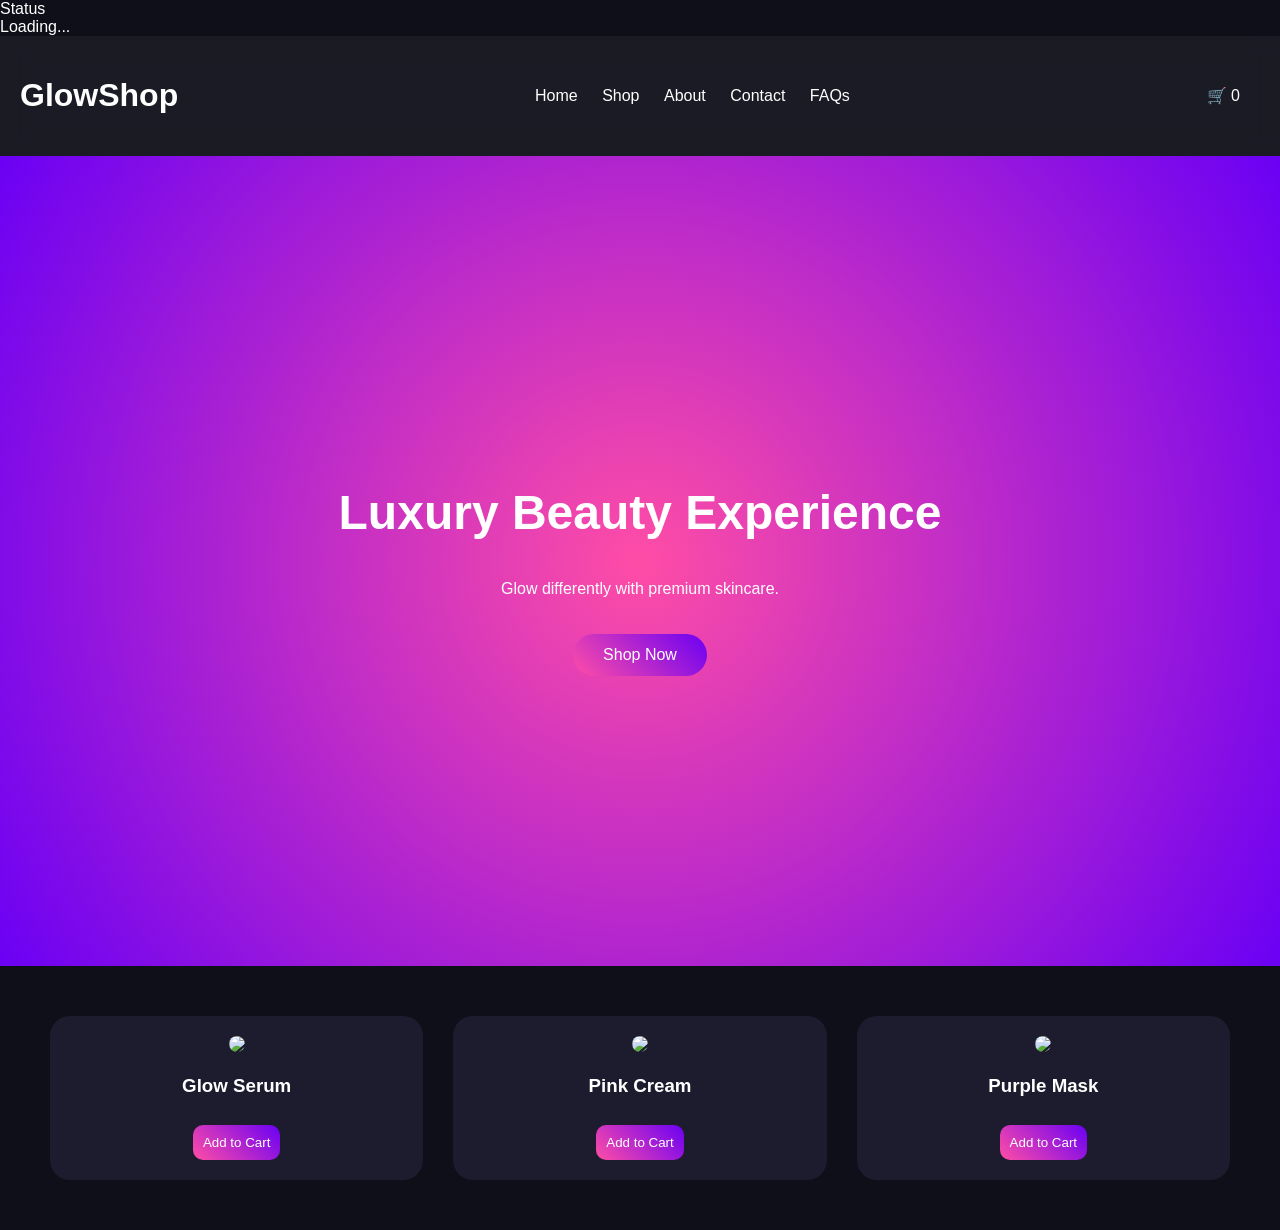
==== index.html @ 7b387b27 "Update index.html" ====
<!DOCTYPE html>
<html lang="en">
<head>
<meta charset="UTF-8">
<meta name="viewport" content="width=device-width, initial-scale=1.0">
<title>GlowShop</title>
<link rel="stylesheet" href="styles.css">
<script defer src="script.js"></script>
</head>

<body>

<!-- Loader -->
<div class="terminal-loader">
  <div class="terminal-header">
    <div class="terminal-title">Status</div>
    <div class="terminal-controls">
      <div class="control close"></div>
      <div class="control minimize"></div>
      <div class="control maximize"></div>
    </div>
  </div>
  <div class="text">Loading...</div>
</div>


<!-- Header -->
<header class="glass">
  <h1>GlowShop</h1>
  <nav>
    <a href="index.html">Home</a>
    <a href="products.html">Shop</a>
    <a href="about.html">About</a>
    <a href="contact.html">Contact</a>
    <a href="faq.html">FAQs</a>
  </nav>
  <div class="cart-icon" onclick="toggleCart()">🛒 <span id="cartCount">0</span></div>
</header>

<!-- Cart -->
<div id="cartSidebar" class="cart-sidebar"></div>

<!-- Hero -->
<section class="hero">
  <div>
    <h2>Luxury Beauty Experience</h2>
    <p>Glow differently with premium skincare.</p>
    <a href="products.html" class="btn">Shop Now</a>
  </div>
</section>

<!-- Featured Products -->
<section class="grid">
  <div class="card">
    <img src="https://via.placeholder.com/300">
    <h3>Glow Serum</h3>
    <button onclick="addToCart('Glow Serum',25)">Add to Cart</button>
  </div>
  <div class="card">
    <img src="https://via.placeholder.com/300">
    <h3>Pink Cream</h3>
    <button onclick="addToCart('Pink Cream',30)">Add to Cart</button>
  </div>
  <div class="card">
    <img src="https://via.placeholder.com/300">
    <h3>Purple Mask</h3>
    <button onclick="addToCart('Purple Mask',20)">Add to Cart</button>
  </div>
</section>

</body>
</html>
---- styles.css ----
/* ===== GLOBAL ===== */
body {
  margin:0;
  font-family:'Poppins',sans-serif;
  background:#0f0f1a;
  color:white;
  overflow-x:hidden;
}

/* ===== LOADER ===== */
#loader {
  position: fixed;
  top:0;
  left:0;
  width:100%;
  height:100%;
  background:#0a001f;
  display:flex;
  justify-content:center;
  align-items:center;
  z-index:99999;
}
.loader-box {text-align:center;}
.loader-box h1 {
  font-size:2.8rem;
  background: linear-gradient(90deg,#ff4da6,#6a00f4);
  -webkit-background-clip: text;
  -webkit-text-fill-color: transparent;
  margin-bottom:20px;
}
.bar {
  width:220px;
  height:6px;
  background:#222;
  border-radius:10px;
  overflow:hidden;
}
.fill {
  height:100%;
  width:0%;
  background:linear-gradient(90deg,#ff4da6,#6a00f4);
  animation: loadAnim 1.8s ease forwards;
}
@keyframes loadAnim {from{width:0%} to{width:100%}}

/* ===== HEADER ===== */
.glass {
  display:flex;
  justify-content:space-between;
  align-items:center;
  padding:20px;
  background:rgba(255,255,255,0.05);
  backdrop-filter:blur(12px);
  position:sticky;
  top:0;
  z-index:100;
}
nav a {
  margin:10px;
  color:white;
  text-decoration:none;
  font-weight:500;
  transition:0.2s;
}
nav a:hover {color:#ff4da6;}
.cart-icon {
  cursor:pointer;
  margin-right:20px;
}

/* ===== HERO ===== */
.hero {
  height:90vh;
  display:flex;
  justify-content:center;
  align-items:center;
  text-align:center;
  background: radial-gradient(circle at center,#ff4da6,#6a00f4);
}
.hero h2 {font-size:3rem;}
.btn {
  margin-top:20px;
  display:inline-block;
  padding:12px 30px;
  background:linear-gradient(45deg,#ff4da6,#6a00f4);
  border-radius:30px;
  text-decoration:none;
  color:white;
  transition:0.3s;
}
.btn:hover {transform:scale(1.05);}

/* ===== PRODUCTS ===== */
.grid {
  display:grid;
  grid-template-columns:repeat(auto-fit,minmax(250px,1fr));
  gap:30px;
  padding:50px;
}
.card {
  background:#1c1c2e;
  padding:20px;
  border-radius:20px;
  text-align:center;
  transition:0.3s;
}
.card:hover {
  transform:translateY(-10px);
  box-shadow:0 20px 40px rgba(255,0,150,0.3);
}
.card img {width:100%; border-radius:15px;}
button {
  margin-top:10px;
  padding:10px;
  border:none;
  background:linear-gradient(45deg,#ff4da6,#6a00f4);
  color:white;
  border-radius:10px;
  cursor:pointer;
}

/* ===== CART SIDEBAR ===== */
.cart-sidebar {
  position:fixed;
  top:0;
  right:-100%; /* fully hidden when closed */
  width:320px;
  max-width:90%;
  height:100%;
  background:white;
  color:black;
  padding:20px;
  transition:0.4s;
  z-index:200;
  box-shadow: -5px 0 20px rgba(0,0,0,0.5);
  overflow-y:auto;
}
.cart-sidebar.active {right:0;}
.cart-sidebar .close-btn {
  position:absolute;
  top:10px;
  right:10px;
  background:transparent;
  border:none;
  font-size:1.2rem;
  cursor:pointer;
}
.cart-sidebar .cart-item {
  display:flex;
  justify-content: space-between;
  align-items:center;
  margin-bottom:10px;
}
.cart-sidebar .cart-item button {
  background:#ff4da6;
  padding:4px 8px;
  font-size:0.9rem;
  border-radius:5px;
}

/* ===== FADE IN ===== */
body {animation:fadeIn 0.6s ease;}
@keyframes fadeIn {from{opacity:0} to{opacity:1}}
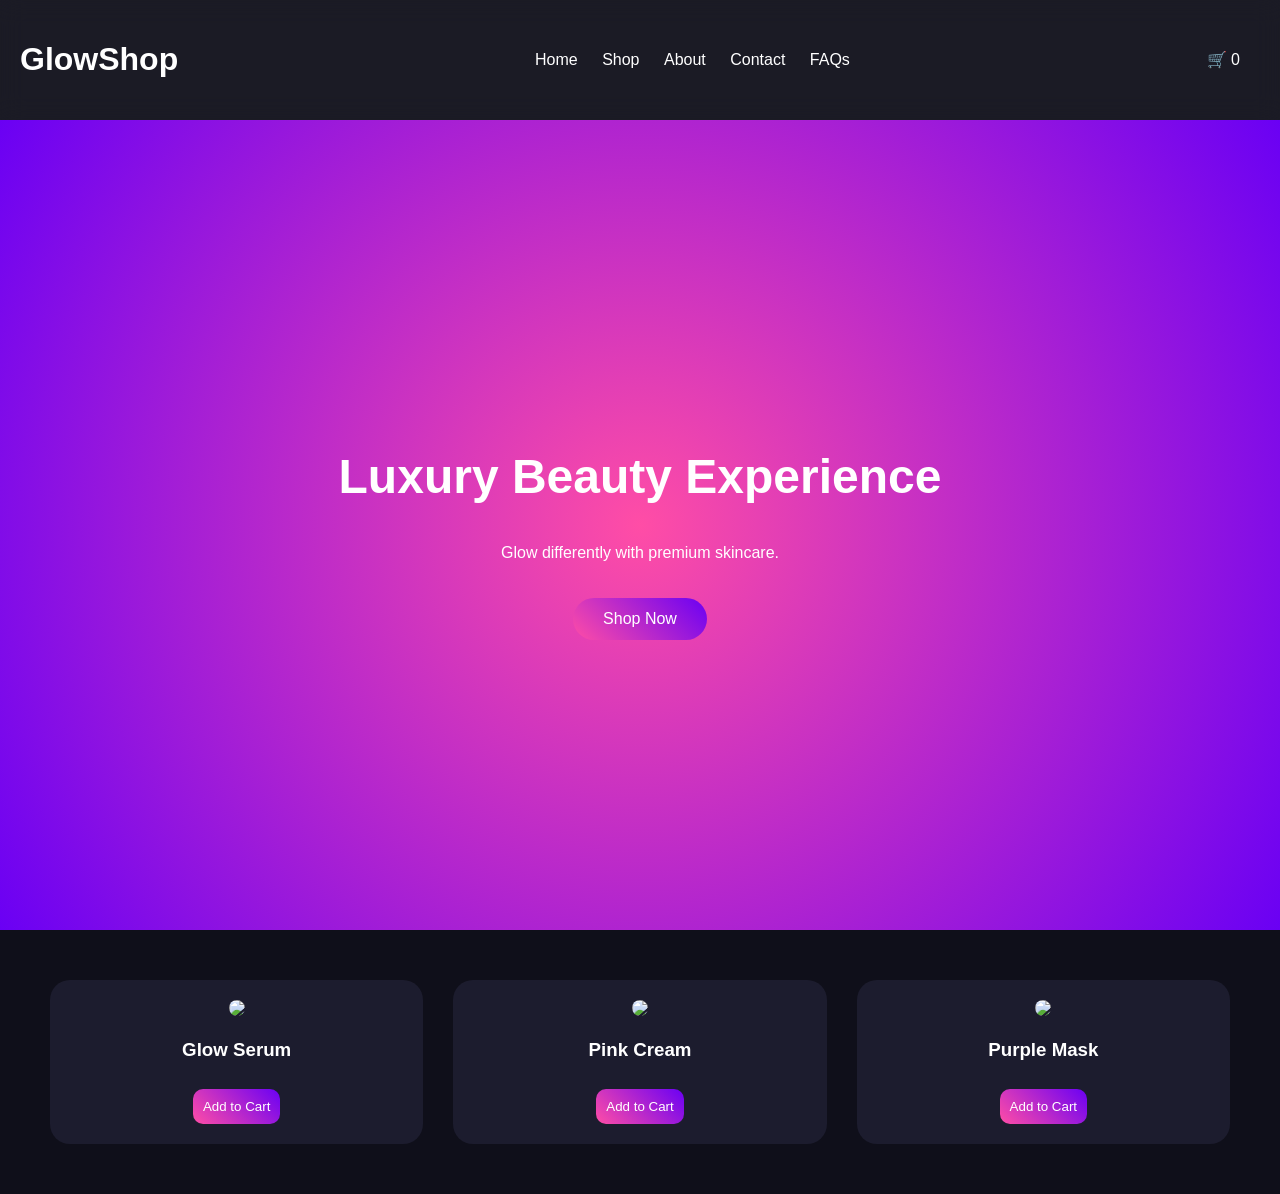
==== commit ddd49646: "Update index.html" ====
--- a/index.html
+++ b/index.html
@@ -10,19 +10,14 @@
 
 <body>
 
-<!-- Loader -->
-<div class="terminal-loader">
-  <div class="terminal-header">
-    <div class="terminal-title">Status</div>
-    <div class="terminal-controls">
-      <div class="control close"></div>
-      <div class="control minimize"></div>
-      <div class="control maximize"></div>
+<div class="loader">
+      <div class="intern">
+      </div>
+  <div class="external-shadow">
+    <div class="central">
     </div>
   </div>
-  <div class="text">Loading...</div>
 </div>
-
 
 <!-- Header -->
 <header class="glass">
--- a/styles.css
+++ b/styles.css
@@ -1,163 +1,104 @@
+/* =====================
+styles.css (Full updated version with centered fading loader)
+===================== */
+
 /* ===== GLOBAL ===== */
+* { box-sizing: border-box; }
+
 body {
-  margin:0;
-  font-family:'Poppins',sans-serif;
-  background:#0f0f1a;
-  color:white;
-  overflow-x:hidden;
+  margin: 0;
+  font-family: 'Poppins', sans-serif;
+  background: #0f0f1a;
+  color: white;
+  overflow-x: hidden;
+  animation: fadeIn 0.6s ease;
 }
 
 /* ===== LOADER ===== */
+@keyframes blinkCursor { 50% { border-right-color: transparent; } }
+@keyframes typeAndDelete { 0%,10%{width:0;} 45%,55%{width:100%;} 90%,100%{width:0;} }
+
 #loader {
   position: fixed;
-  top:0;
-  left:0;
-  width:100%;
-  height:100%;
-  background:#0a001f;
-  display:flex;
-  justify-content:center;
-  align-items:center;
-  z-index:99999;
+  top: 0;
+  left: 0;
+  width: 100%;
+  height: 100%;
+  display: flex;
+  justify-content: center;
+  align-items: center;
+  background: #000;
+  z-index: 9999;
+  opacity: 1;
+  transition: opacity 0.5s ease;
 }
-.loader-box {text-align:center;}
-.loader-box h1 {
-  font-size:2.8rem;
-  background: linear-gradient(90deg,#ff4da6,#6a00f4);
-  -webkit-background-clip: text;
-  -webkit-text-fill-color: transparent;
-  margin-bottom:20px;
+
+.terminal-loader {
+  border: 0.1em solid #333;
+  background-color: #1a1a1a;
+  color: #0f0;
+  font-family: "Courier New", Courier, monospace;
+  font-size: 1em;
+  padding: 1.5em 1em;
+  width: 12em;
+  box-shadow: 0 4px 8px rgba(0,0,0,0.2);
+  border-radius: 4px;
+  position: relative;
+  overflow: hidden;
 }
-.bar {
-  width:220px;
-  height:6px;
-  background:#222;
-  border-radius:10px;
-  overflow:hidden;
+
+.terminal-header {
+  position: absolute;
+  top: 0;
+  left: 0;
+  right: 0;
+  height: 1.5em;
+  background-color: #333;
+  border-top-left-radius: 4px;
+  border-top-right-radius: 4px;
+  padding: 0 0.4em;
 }
-.fill {
-  height:100%;
-  width:0%;
-  background:linear-gradient(90deg,#ff4da6,#6a00f4);
-  animation: loadAnim 1.8s ease forwards;
+
+.terminal-controls { float: right; }
+.control { display: inline-block; width: 0.6em; height: 0.6em; margin-left: 0.4em; border-radius: 50%; background-color: #777; }
+.control.close { background-color: #e33; }
+.control.minimize { background-color: #ee0; }
+.control.maximize { background-color: #0b0; }
+.terminal-title { float: left; line-height: 1.5em; color: #eee; }
+.text {
+  display: inline-block;
+  white-space: nowrap;
+  overflow: hidden;
+  border-right: 0.2em solid #0f0;
+  animation: typeAndDelete 4s steps(20) infinite, blinkCursor 0.5s step-end infinite alternate;
+  margin-top: 1.5em;
 }
-@keyframes loadAnim {from{width:0%} to{width:100%}}
 
 /* ===== HEADER ===== */
-.glass {
-  display:flex;
-  justify-content:space-between;
-  align-items:center;
-  padding:20px;
-  background:rgba(255,255,255,0.05);
-  backdrop-filter:blur(12px);
-  position:sticky;
-  top:0;
-  z-index:100;
-}
-nav a {
-  margin:10px;
-  color:white;
-  text-decoration:none;
-  font-weight:500;
-  transition:0.2s;
-}
-nav a:hover {color:#ff4da6;}
-.cart-icon {
-  cursor:pointer;
-  margin-right:20px;
-}
+.glass { display:flex; justify-content:space-between; align-items:center; padding:20px; background:rgba(255,255,255,0.05); backdrop-filter:blur(12px); position:sticky; top:0; z-index:100; }
+nav a { margin:10px; color:white; text-decoration:none; font-weight:500; transition:0.2s; }
+nav a:hover { color:#ff4da6; }
+.cart-icon { cursor:pointer; margin-right:20px; }
 
 /* ===== HERO ===== */
-.hero {
-  height:90vh;
-  display:flex;
-  justify-content:center;
-  align-items:center;
-  text-align:center;
-  background: radial-gradient(circle at center,#ff4da6,#6a00f4);
-}
-.hero h2 {font-size:3rem;}
-.btn {
-  margin-top:20px;
-  display:inline-block;
-  padding:12px 30px;
-  background:linear-gradient(45deg,#ff4da6,#6a00f4);
-  border-radius:30px;
-  text-decoration:none;
-  color:white;
-  transition:0.3s;
-}
-.btn:hover {transform:scale(1.05);}
+.hero { height:90vh; display:flex; justify-content:center; align-items:center; text-align:center; background: radial-gradient(circle at center, #ff4da6, #6a00f4); }
+.hero h2 { font-size:3rem; }
+.btn { margin-top:20px; display:inline-block; padding:12px 30px; background:linear-gradient(45deg, #ff4da6, #6a00f4); border-radius:30px; text-decoration:none; color:white; transition:0.3s; }
+.btn:hover { transform: scale(1.05); }
 
 /* ===== PRODUCTS ===== */
-.grid {
-  display:grid;
-  grid-template-columns:repeat(auto-fit,minmax(250px,1fr));
-  gap:30px;
-  padding:50px;
-}
-.card {
-  background:#1c1c2e;
-  padding:20px;
-  border-radius:20px;
-  text-align:center;
-  transition:0.3s;
-}
-.card:hover {
-  transform:translateY(-10px);
-  box-shadow:0 20px 40px rgba(255,0,150,0.3);
-}
-.card img {width:100%; border-radius:15px;}
-button {
-  margin-top:10px;
-  padding:10px;
-  border:none;
-  background:linear-gradient(45deg,#ff4da6,#6a00f4);
-  color:white;
-  border-radius:10px;
-  cursor:pointer;
-}
+.grid { display:grid; grid-template-columns:repeat(auto-fit,minmax(250px,1fr)); gap:30px; padding:50px; }
+.card { background:#1c1c2e; padding:20px; border-radius:20px; text-align:center; transition:0.3s; }
+.card:hover { transform:translateY(-10px); box-shadow:0 20px 40px rgba(255,0,150,0.3); }
+.card img { width:100%; border-radius:15px; }
+button { margin-top:10px; padding:10px; border:none; background:linear-gradient(45deg,#ff4da6,#6a00f4); color:white; border-radius:10px; cursor:pointer; }
 
 /* ===== CART SIDEBAR ===== */
-.cart-sidebar {
-  position:fixed;
-  top:0;
-  right:-100%; /* fully hidden when closed */
-  width:320px;
-  max-width:90%;
-  height:100%;
-  background:white;
-  color:black;
-  padding:20px;
-  transition:0.4s;
-  z-index:200;
-  box-shadow: -5px 0 20px rgba(0,0,0,0.5);
-  overflow-y:auto;
-}
-.cart-sidebar.active {right:0;}
-.cart-sidebar .close-btn {
-  position:absolute;
-  top:10px;
-  right:10px;
-  background:transparent;
-  border:none;
-  font-size:1.2rem;
-  cursor:pointer;
-}
-.cart-sidebar .cart-item {
-  display:flex;
-  justify-content: space-between;
-  align-items:center;
-  margin-bottom:10px;
-}
-.cart-sidebar .cart-item button {
-  background:#ff4da6;
-  padding:4px 8px;
-  font-size:0.9rem;
-  border-radius:5px;
-}
+.cart-sidebar { position:fixed; top:0; right:-100%; width:320px; max-width:90%; height:100%; background:#1c1c2e; color:white; padding:20px; transition:0.4s; z-index:200; box-shadow:-5px 0 20px rgba(0,0,0,0.5); overflow-y:auto; }
+.cart-sidebar.active { right:0; }
+.cart-sidebar .close-btn { position:absolute; top:10px; right:10px; background:transparent; border:none; font-size:1.2rem; cursor:pointer; }
+.cart-sidebar .cart-item { display:flex; justify-content:space-between; align-items:center; margin-bottom:10px; }
+.cart-sidebar .cart-item button { background:#ff4da6; padding:4px 8px; font-size:0.9rem; border-radius:5px; }
 
 /* ===== FADE IN ===== */
-body {animation:fadeIn 0.6s ease;}
-@keyframes fadeIn {from{opacity:0} to{opacity:1}}
+@keyframes fadeIn { from { opacity:0; } to { opacity:1; } }
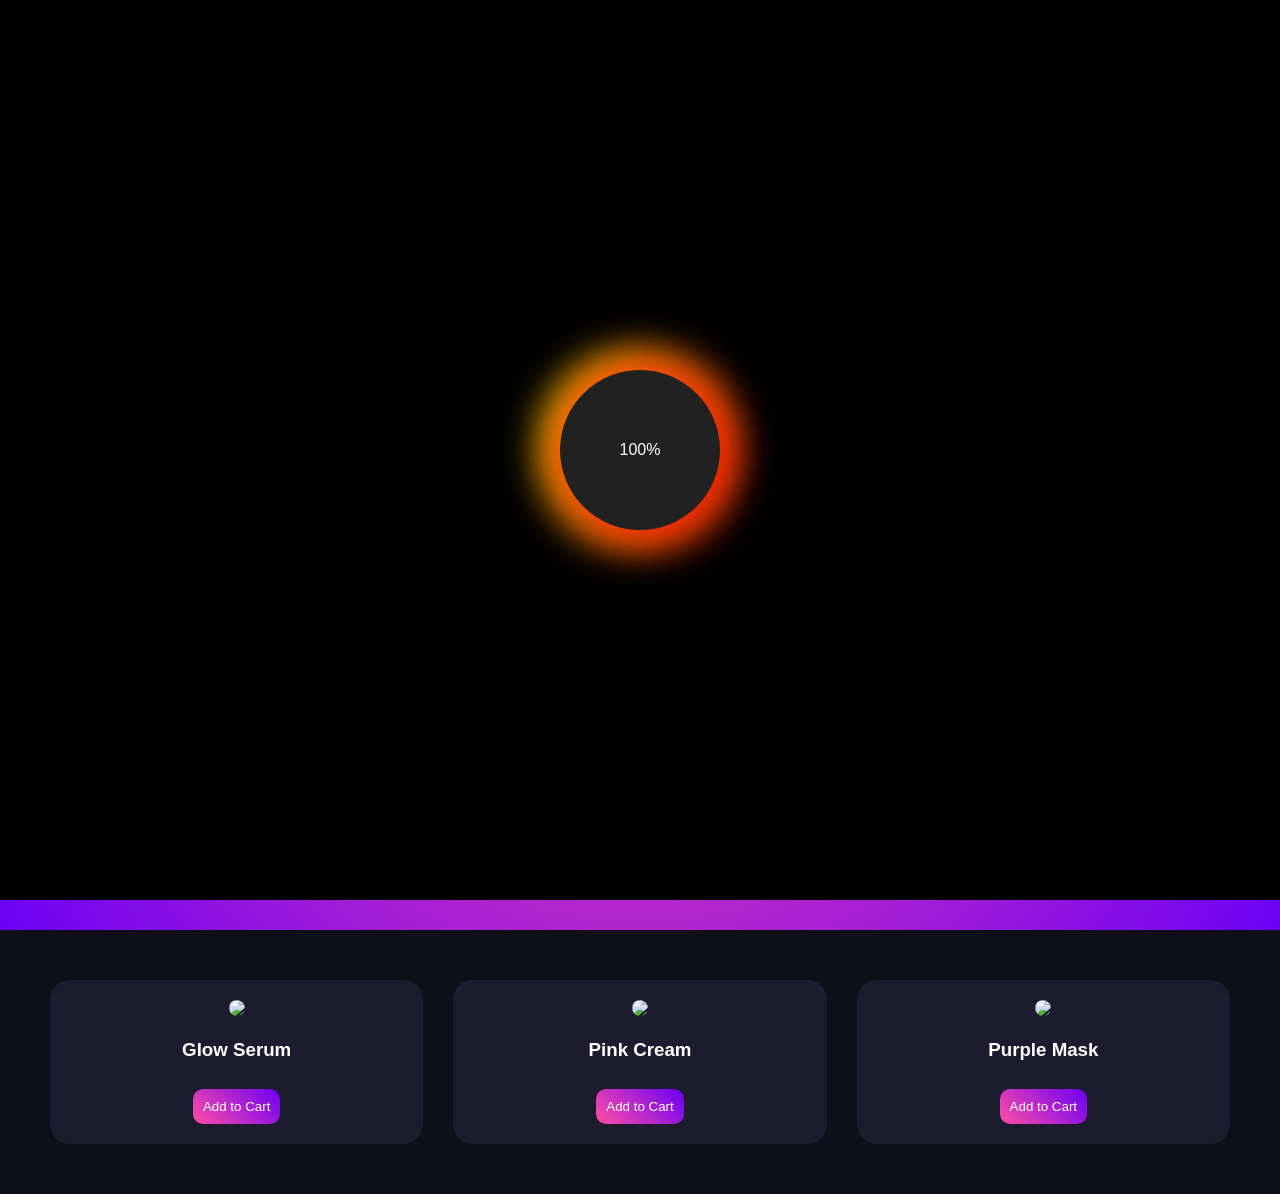
==== commit 4b72a39e: "Update index.html" ====
--- a/index.html
+++ b/index.html
@@ -10,11 +10,10 @@
 
 <body>
 
-<div class="loader">
-      <div class="intern">
-      </div>
-  <div class="external-shadow">
-    <div class="central">
+<div id="loader">
+  <div class="loader">
+    <div class="external-shadow">
+      <div class="intern"></div>
     </div>
   </div>
 </div>
--- a/styles.css
+++ b/styles.css
@@ -1,5 +1,5 @@
 /* =====================
-styles.css (Full updated version with centered fading loader)
+styles.css (Updated full version with new circular loader)
 ===================== */
 
 /* ===== GLOBAL ===== */
@@ -14,64 +14,62 @@
   animation: fadeIn 0.6s ease;
 }
 
-/* ===== LOADER ===== */
-@keyframes blinkCursor { 50% { border-right-color: transparent; } }
-@keyframes typeAndDelete { 0%,10%{width:0;} 45%,55%{width:100%;} 90%,100%{width:0;} }
-
 #loader {
   position: fixed;
   top: 0;
   left: 0;
   width: 100%;
   height: 100%;
+
   display: flex;
   justify-content: center;
   align-items: center;
-  background: #000;
+
+  background: black;
   z-index: 9999;
+
   opacity: 1;
   transition: opacity 0.5s ease;
 }
 
-.terminal-loader {
-  border: 0.1em solid #333;
-  background-color: #1a1a1a;
-  color: #0f0;
-  font-family: "Courier New", Courier, monospace;
-  font-size: 1em;
-  padding: 1.5em 1em;
-  width: 12em;
-  box-shadow: 0 4px 8px rgba(0,0,0,0.2);
-  border-radius: 4px;
+.central {
+  display: flex;
+  justify-content: center;
+  align-items: center;
   position: relative;
-  overflow: hidden;
+  width: 10em;
+  height: 10em;
+  border-radius: 50%;
+  box-shadow: 0.5em 1em 1em red, -0.5em 0.5em 1em orange, 0.5em -0.5em 1em orangered, -0.5em -0.5em 1em yellow;
 }
 
-.terminal-header {
-  position: absolute;
-  top: 0;
-  left: 0;
-  right: 0;
-  height: 1.5em;
-  background-color: #333;
-  border-top-left-radius: 4px;
-  border-top-right-radius: 4px;
-  padding: 0 0.4em;
+.external-shadow {
+  width: 10em;
+  height: 10em;
+  border-radius: 50%;
+  display: flex;
+  justify-content: center;
+  align-items: center;
+  position: relative;
+  box-shadow: 0.5em 0.5em 3em red, -0.5em 0.5em 3em orange, 0.5em -0.5em 3em orangered, -0.5em -0.5em 3em yellow;
+  z-index: 999;
+  animation: rotate 3s linear infinite;
+  background-color: #212121;
 }
 
-.terminal-controls { float: right; }
-.control { display: inline-block; width: 0.6em; height: 0.6em; margin-left: 0.4em; border-radius: 50%; background-color: #777; }
-.control.close { background-color: #e33; }
-.control.minimize { background-color: #ee0; }
-.control.maximize { background-color: #0b0; }
-.terminal-title { float: left; line-height: 1.5em; color: #eee; }
-.text {
-  display: inline-block;
-  white-space: nowrap;
-  overflow: hidden;
-  border-right: 0.2em solid #0f0;
-  animation: typeAndDelete 4s steps(20) infinite, blinkCursor 0.5s step-end infinite alternate;
-  margin-top: 1.5em;
+.intern {
+  position: absolute;
+  color: white;
+  z-index: 9999;
+}
+.intern::before { content: "100%"; animation: percent 2s ease-in-out infinite; }
+
+@keyframes rotate { 0% { transform: rotate(0deg); } 50% { transform: rotate(180deg); } 100% { transform: rotate(360deg); } }
+
+@keyframes percent {
+  0% { content: '0%'; } 25% { content: '25%'; } 33% { content: '33%'; } 42% { content: '42%'; }
+  51% { content: '51%'; } 67% { content: '67%'; } 74% { content: '74%'; } 75% { content: '75%'; }
+  86% { content: '86%'; } 95% { content: '95%'; } 98% { content: '98%'; } 99% { content: '99%'; }
 }
 
 /* ===== HEADER ===== */
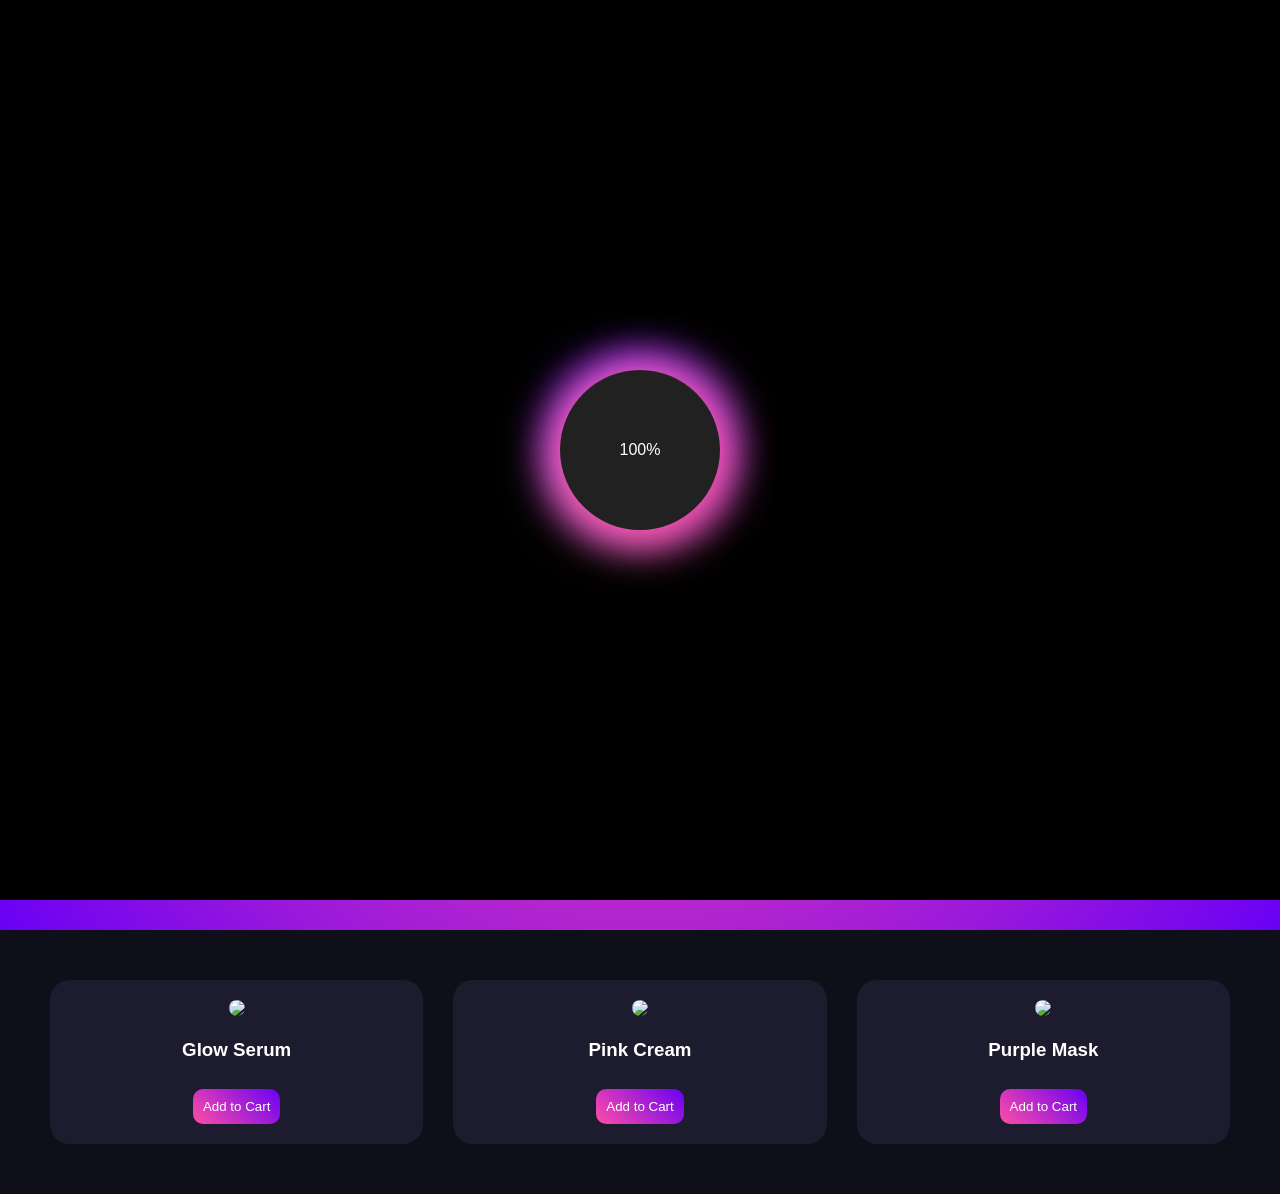
==== commit f708424c: "Update index.html" ====
--- a/index.html
+++ b/index.html
@@ -3,7 +3,7 @@
 <head>
 <meta charset="UTF-8">
 <meta name="viewport" content="width=device-width, initial-scale=1.0">
-<title>GlowShop</title>
+<title>TwinRails Limited</title>
 <link rel="stylesheet" href="styles.css">
 <script defer src="script.js"></script>
 </head>
@@ -20,7 +20,7 @@
 
 <!-- Header -->
 <header class="glass">
-  <h1>GlowShop</h1>
+  <h1>TwinRails Limited</h1>
   <nav>
     <a href="index.html">Home</a>
     <a href="products.html">Shop</a>
--- a/styles.css
+++ b/styles.css
@@ -40,7 +40,11 @@
   width: 10em;
   height: 10em;
   border-radius: 50%;
-  box-shadow: 0.5em 1em 1em red, -0.5em 0.5em 1em orange, 0.5em -0.5em 1em orangered, -0.5em -0.5em 1em yellow;
+  box-shadow: 
+  0.5em 1em 1em #ff4da6,
+  -0.5em 0.5em 1em #ff80bf,
+  0.5em -0.5em 1em #b84dff,
+  -0.5em -0.5em 1em #6a00f4;
 }
 
 .external-shadow {
@@ -51,7 +55,11 @@
   justify-content: center;
   align-items: center;
   position: relative;
-  box-shadow: 0.5em 0.5em 3em red, -0.5em 0.5em 3em orange, 0.5em -0.5em 3em orangered, -0.5em -0.5em 3em yellow;
+  box-shadow: 
+  0.5em 0.5em 3em #ff4da6,
+  -0.5em 0.5em 3em #ff80bf,
+  0.5em -0.5em 3em #b84dff,
+  -0.5em -0.5em 3em #6a00f4;
   z-index: 999;
   animation: rotate 3s linear infinite;
   background-color: #212121;
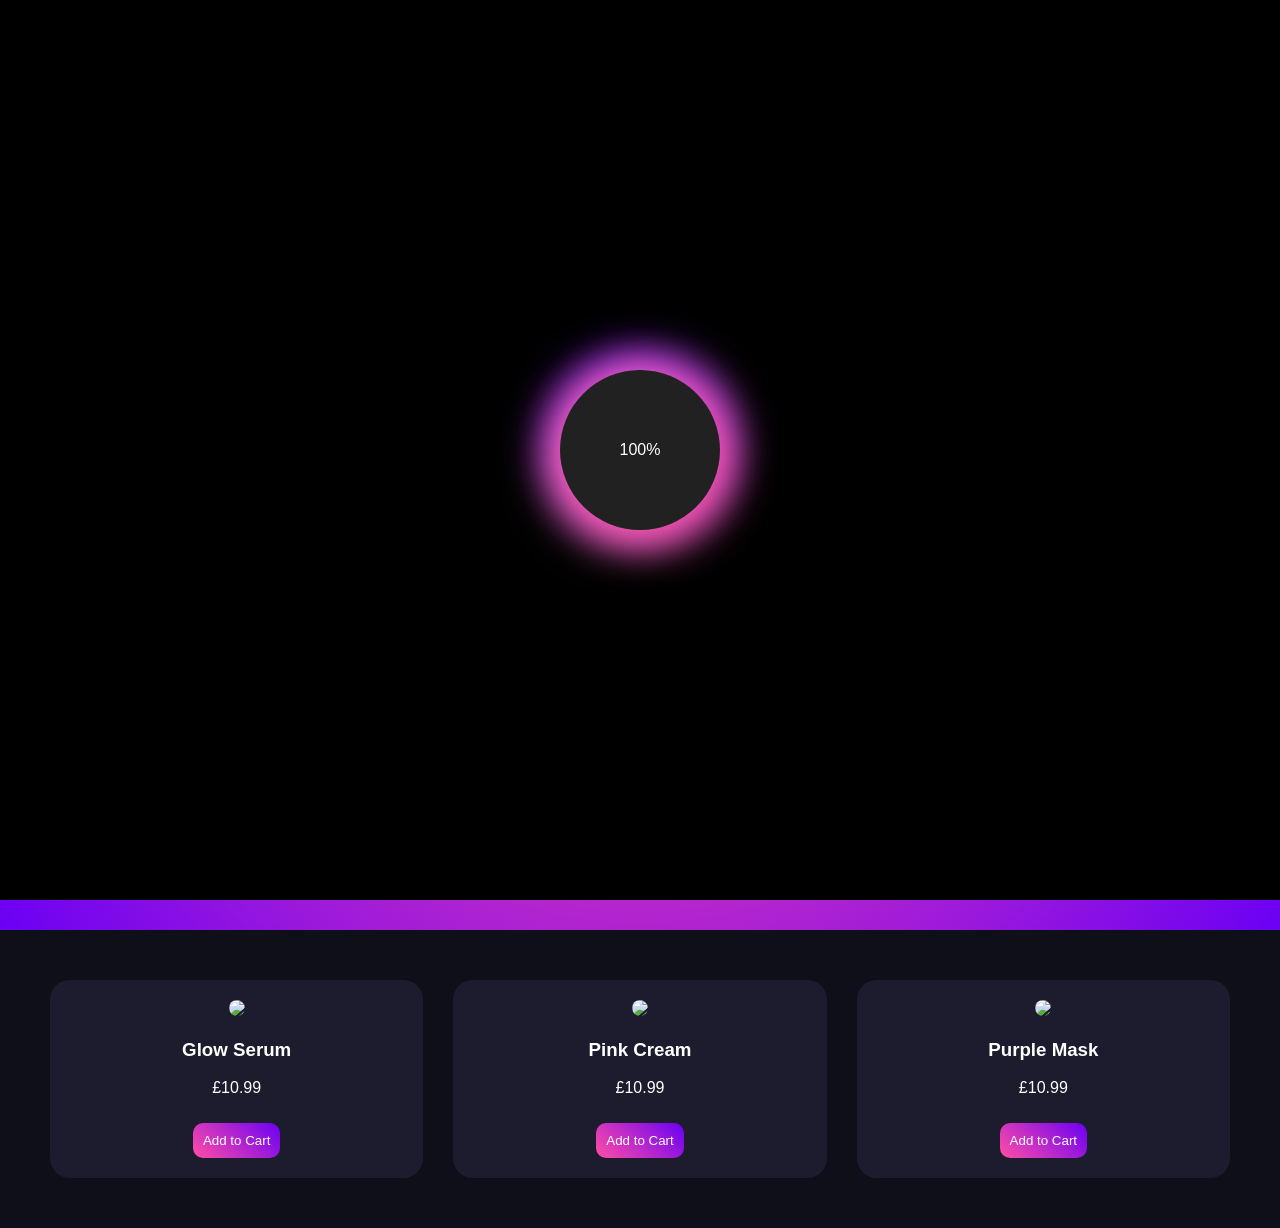
==== commit 7cdbfc65: "Update index.html" ====
--- a/index.html
+++ b/index.html
@@ -48,16 +48,19 @@
   <div class="card">
     <img src="https://via.placeholder.com/300">
     <h3>Glow Serum</h3>
+    <p class="price">£10.99</p> <!-- Display the price here -->
     <button onclick="addToCart('Glow Serum',25)">Add to Cart</button>
   </div>
   <div class="card">
     <img src="https://via.placeholder.com/300">
     <h3>Pink Cream</h3>
+    <p class="price">£10.99</p> <!-- Display the price here -->
     <button onclick="addToCart('Pink Cream',30)">Add to Cart</button>
   </div>
   <div class="card">
     <img src="https://via.placeholder.com/300">
     <h3>Purple Mask</h3>
+    <p class="price">£10.99</p> <!-- Display the price here -->
     <button onclick="addToCart('Purple Mask',20)">Add to Cart</button>
   </div>
 </section>
